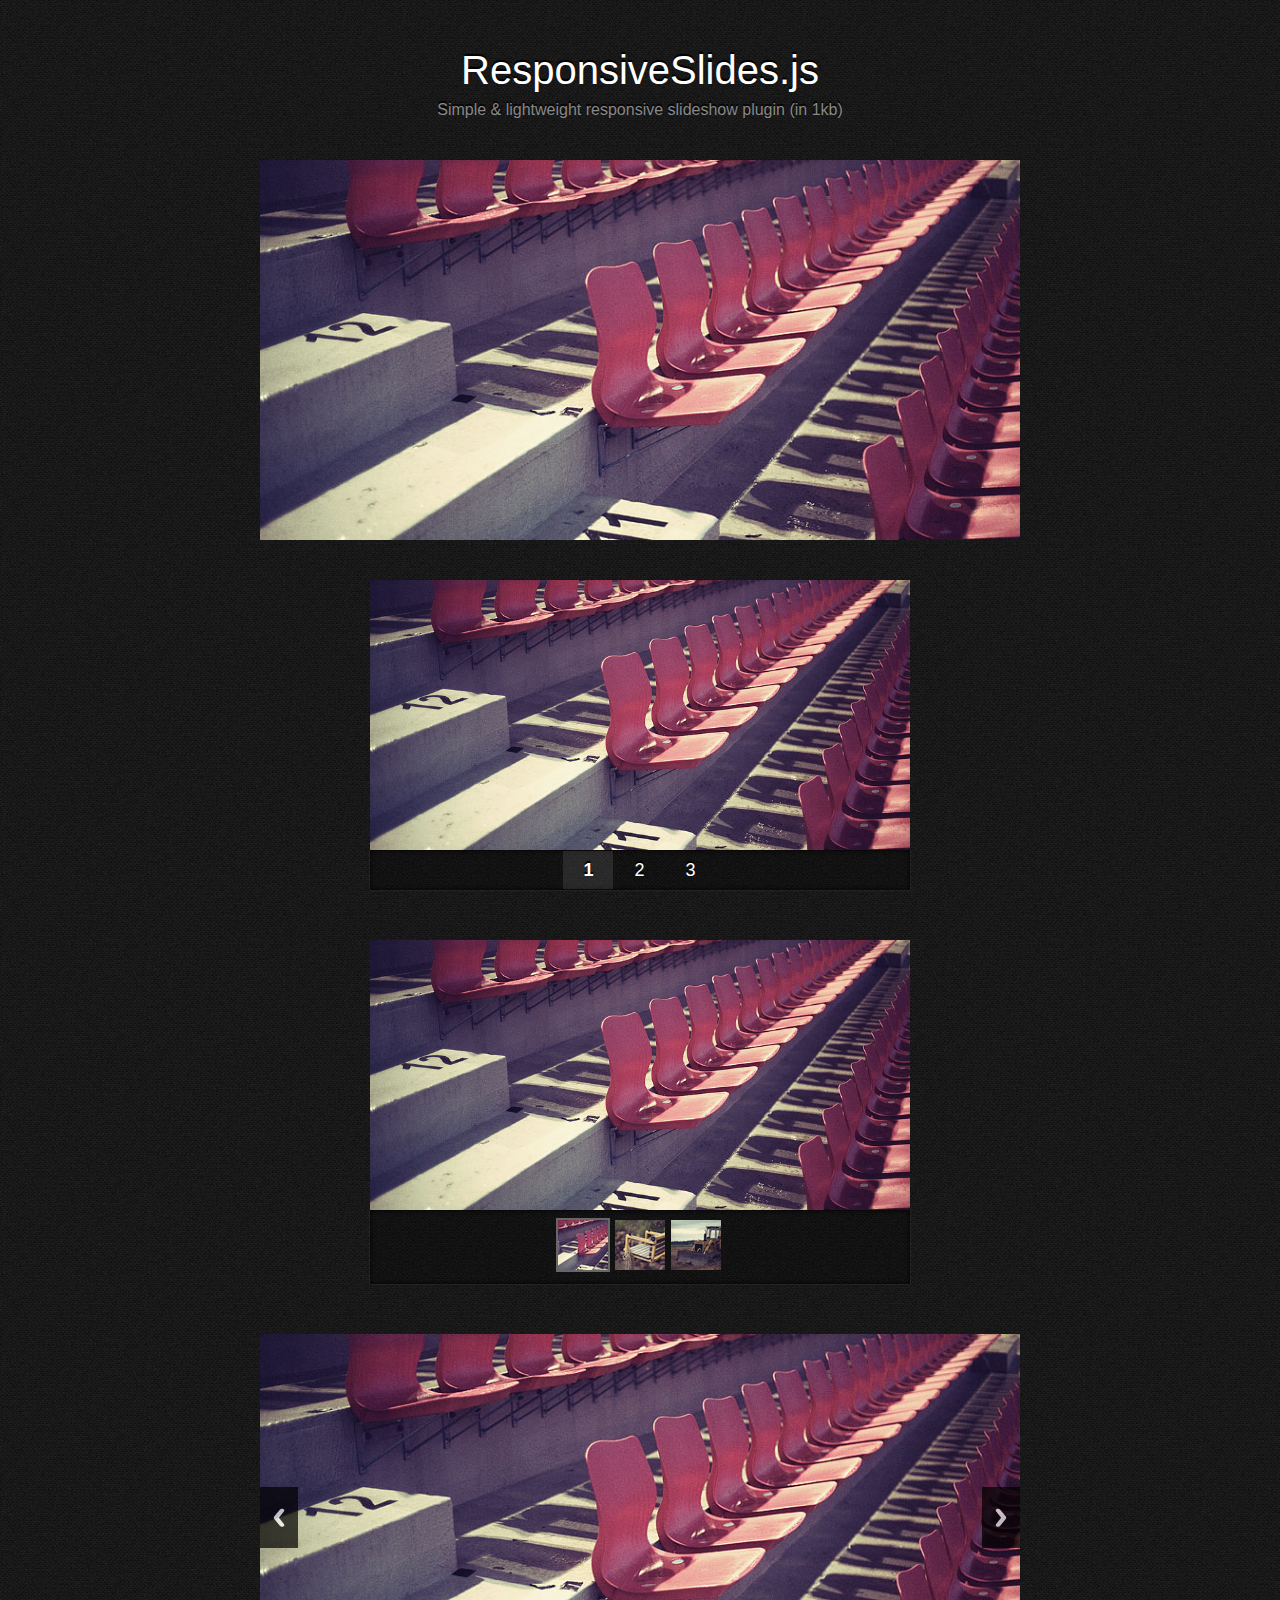
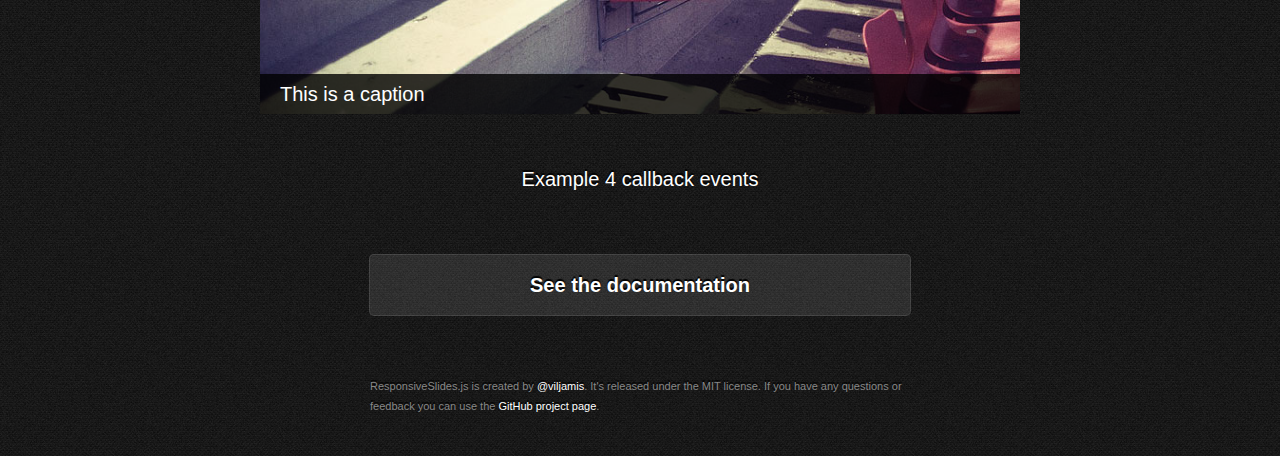
==== slider/ResponsiveSlides.js-master/demo/demo.html @ 282d668b "wip" ====
<!DOCTYPE html>
<html lang="en">
<head>
  <meta charset="utf-8">
  <title>ResponsiveSlides.js &middot; Responsive jQuery slideshow</title>
  <meta name="viewport" content="width=device-width,initial-scale=1">
  <link rel="stylesheet" href="../responsiveslides.css">
  <link rel="stylesheet" href="demo.css">
  <script src="http://ajax.googleapis.com/ajax/libs/jquery/3.0.0/jquery.min.js"></script>
  <script src="../responsiveslides.min.js"></script>
  <script>
    // You can also use "$(window).load(function() {"
    $(function () {

      // Slideshow 1
      $("#slider1").responsiveSlides({
        maxwidth: 800,
        speed: 800
      });

      // Slideshow 2
      $("#slider2").responsiveSlides({
        auto: false,
        pager: true,
        speed: 300,
        maxwidth: 540
      });

      // Slideshow 3
      $("#slider3").responsiveSlides({
        manualControls: '#slider3-pager',
        maxwidth: 540
      });

      // Slideshow 4
      $("#slider4").responsiveSlides({
        auto: false,
        pager: false,
        nav: true,
        speed: 500,
        namespace: "callbacks",
        before: function () {
          $('.events').append("<li>before event fired.</li>");
        },
        after: function () {
          $('.events').append("<li>after event fired.</li>");
        }
      });

    });
  </script>
</head>
<body>
  <div id="wrapper">
    <h1>ResponsiveSlides.js</h1>
    <h2>Simple &amp; lightweight responsive slideshow plugin (in 1kb)</h2>



    <!-- Slideshow 1 -->
    <ul class="rslides" id="slider1">
      <li><img src="images/1.jpg" alt=""></li>
      <li><img src="images/2.jpg" alt=""></li>
      <li><img src="images/3.jpg" alt=""></li>
    </ul>



    <!-- Slideshow 2 -->
    <ul class="rslides" id="slider2">
      <li><a href="#"><img src="images/1.jpg" alt=""></a></li>
      <li><a href="#"><img src="images/2.jpg" alt=""></a></li>
      <li><a href="#"><img src="images/3.jpg" alt=""></a></li>
    </ul>



    <!-- Slideshow 3 -->
    <ul class="rslides" id="slider3">
      <li><img src="images/1.jpg" alt=""></li>
      <li><img src="images/2.jpg" alt=""></li>
      <li><img src="images/3.jpg" alt=""></li>
    </ul>

    <!-- Slideshow 3 Pager -->
    <ul id="slider3-pager">
      <li><a href="#"><img src="images/1_thumb.jpg" alt=""></a></li>
      <li><a href="#"><img src="images/2_thumb.jpg" alt=""></a></li>
      <li><a href="#"><img src="images/3_thumb.jpg" alt=""></a></li>
    </ul>



    <!-- Slideshow 4 -->
    <div class="callbacks_container">
      <ul class="rslides" id="slider4">
        <li>
          <img src="images/1.jpg" alt="">
          <p class="caption">This is a caption</p>
        </li>
        <li>
          <img src="images/2.jpg" alt="">
          <p class="caption">This is another caption</p>
        </li>
        <li>
          <img src="images/3.jpg" alt="">
          <p class="caption">The third caption</p>
        </li>
      </ul>
    </div>

    <!-- This is here just to demonstrate the callbacks -->
    <ul class="events">
      <li><h3>Example 4 callback events</h3></li>
    </ul>



    <a href="http://responsiveslides.com/" id="download">See the documentation</a>
    <p class="footer">ResponsiveSlides.js is created by <a href="http://viljamis.com">@viljamis</a>. It's released under the MIT license. If you have any questions or feedback you can use the <a href="https://github.com/viljami/ResponsiveSlides.js">GitHub project page</a>.</p>
  </div>
</body>
</html>
---- slider/ResponsiveSlides.js-master/responsiveslides.css ----
/*! http://responsiveslides.com v1.55 by @viljamis */

.rslides {
  position: relative;
  list-style: none;
  overflow: hidden;
  width: 100%;
  padding: 0;
  margin: 0;
  }

.rslides li {
  -webkit-backface-visibility: hidden;
  position: absolute;
  display: none;
  width: 100%;
  left: 0;
  top: 0;
  }

.rslides li:first-child {
  position: relative;
  display: block;
  float: left;
  }

.rslides img {
  display: block;
  height: auto;
  float: left;
  width: 100%;
  border: 0;
  }
---- slider/ResponsiveSlides.js-master/demo/demo.css ----
* {
  margin: 0;
  padding: 0;
}

html {
  background: #222 url("images/bg.png") repeat;
}

body {
  _width: 70%;
  color: #888;
  font: 14px/20px Helvetica, Arial, sans-serif;
  margin: 20px auto 0;
  max-width: 800px;
  text-align: center;
  text-shadow: 0 -2px 1px #000;
  -webkit-font-smoothing: antialiased;
  }

h1 {
  font: 40px/60px "Helvetica Neue", Helvetica, Arial, sans-serif;
  color: #fff;
  font-weight: 200;
  }

h2 {
  font: 16px/20px "Helvetica Neue", Helvetica, Arial, sans-serif;
  margin-bottom: 40px;
  }

#wrapper {
  padding: 20px;
  }

p,h3,h4,pre {
  text-align: left;
  max-width: 540px;
  margin: 0 auto 20px;
  }

.rslides {
  margin: 0 auto 40px;
  }

#slider2,
#slider3 {
  box-shadow: none;
  -moz-box-shadow: none;
  -webkit-box-shadow: none;
  margin: 0 auto;
  }

.rslides_tabs {
  list-style: none;
  padding: 0;
  background: rgba(0,0,0,.25);
  box-shadow: 0 0 1px rgba(255,255,255,.3), inset 0 0 5px rgba(0,0,0,1.0);
  -moz-box-shadow: 0 0 1px rgba(255,255,255,.3), inset 0 0 5px rgba(0,0,0,1.0);
  -webkit-box-shadow: 0 0 1px rgba(255,255,255,.3), inset 0 0 5px rgba(0,0,0,1.0);
  font-size: 18px;
  list-style: none;
  margin: 0 auto 50px;
  max-width: 540px;
  padding: 10px 0;
  text-align: center;
  width: 100%;
  }

.rslides_tabs li {
  display: inline;
  float: none;
  margin-right: 1px;
  }

.rslides_tabs a {
  width: auto;
  line-height: 20px;
  padding: 9px 20px;
  height: auto;
  background: transparent;
  display: inline;
  }

.rslides_tabs li:first-child {
  margin-left: 0;
  }

.rslides_tabs .rslides_here a {
  background: rgba(255,255,255,.1);
  color: #fff;
  font-weight: bold;
  }

a {
  color: #fff;
  text-decoration: none;
  }

#download {
  background: #333;
  background: rgba(255,255,255,.1);
  border: 1px solid rgba(255,255,255,.1);
  border-radius: 5px;
  -moz-border-radius: 5px;
  -webkit-border-radius: 5px;
  display: block;
  font-size: 20px;
  font-weight: bold;
  margin: 60px auto;
  max-width: 500px;
  padding: 20px;
  }

#download:hover {
  background: rgba(255,255,255,.15);
  }

.footer {
  font-size: 11px;
  }

/* Callback example */

h3 {
  font: 20px/30px "Helvetica Neue", Helvetica, Arial, sans-serif;
  text-align: center;
  color: #fff;
  }

.events {
  list-style: none;
  }

.callbacks_container {
  margin-bottom: 50px;
  position: relative;
  float: left;
  width: 100%;
  }

.callbacks {
  position: relative;
  list-style: none;
  overflow: hidden;
  width: 100%;
  padding: 0;
  margin: 0;
  }

.callbacks li {
  position: absolute;
  width: 100%;
  left: 0;
  top: 0;
  }

.callbacks img {
  display: block;
  position: relative;
  z-index: 1;
  height: auto;
  width: 100%;
  border: 0;
  }

.callbacks .caption {
  display: block;
  position: absolute;
  z-index: 2;
  font-size: 20px;
  text-shadow: none;
  color: #fff;
  background: #000;
  background: rgba(0,0,0, .8);
  left: 0;
  right: 0;
  bottom: 0;
  padding: 10px 20px;
  margin: 0;
  max-width: none;
  }

.callbacks_nav {
  position: absolute;
  -webkit-tap-highlight-color: rgba(0,0,0,0);
  top: 52%;
  left: 0;
  opacity: 0.7;
  z-index: 3;
  text-indent: -9999px;
  overflow: hidden;
  text-decoration: none;
  height: 61px;
  width: 38px;
  background: transparent url("themes/themes.gif") no-repeat left top;
  margin-top: -45px;
  }

.callbacks_nav:active {
  opacity: 1.0;
  }

.callbacks_nav.next {
  left: auto;
  background-position: right top;
  right: 0;
  }

#slider3-pager a {
  display: inline-block;
}

#slider3-pager img {
  float: left;
}

#slider3-pager .rslides_here a {
  background: transparent;
  box-shadow: 0 0 0 2px #666;
}

#slider3-pager a {
  padding: 0;
}

@media screen and (max-width: 600px) {
  h1 {
    font: 24px/50px "Helvetica Neue", Helvetica, Arial, sans-serif;
    }
  .callbacks_nav {
    top: 47%;
    }
  }
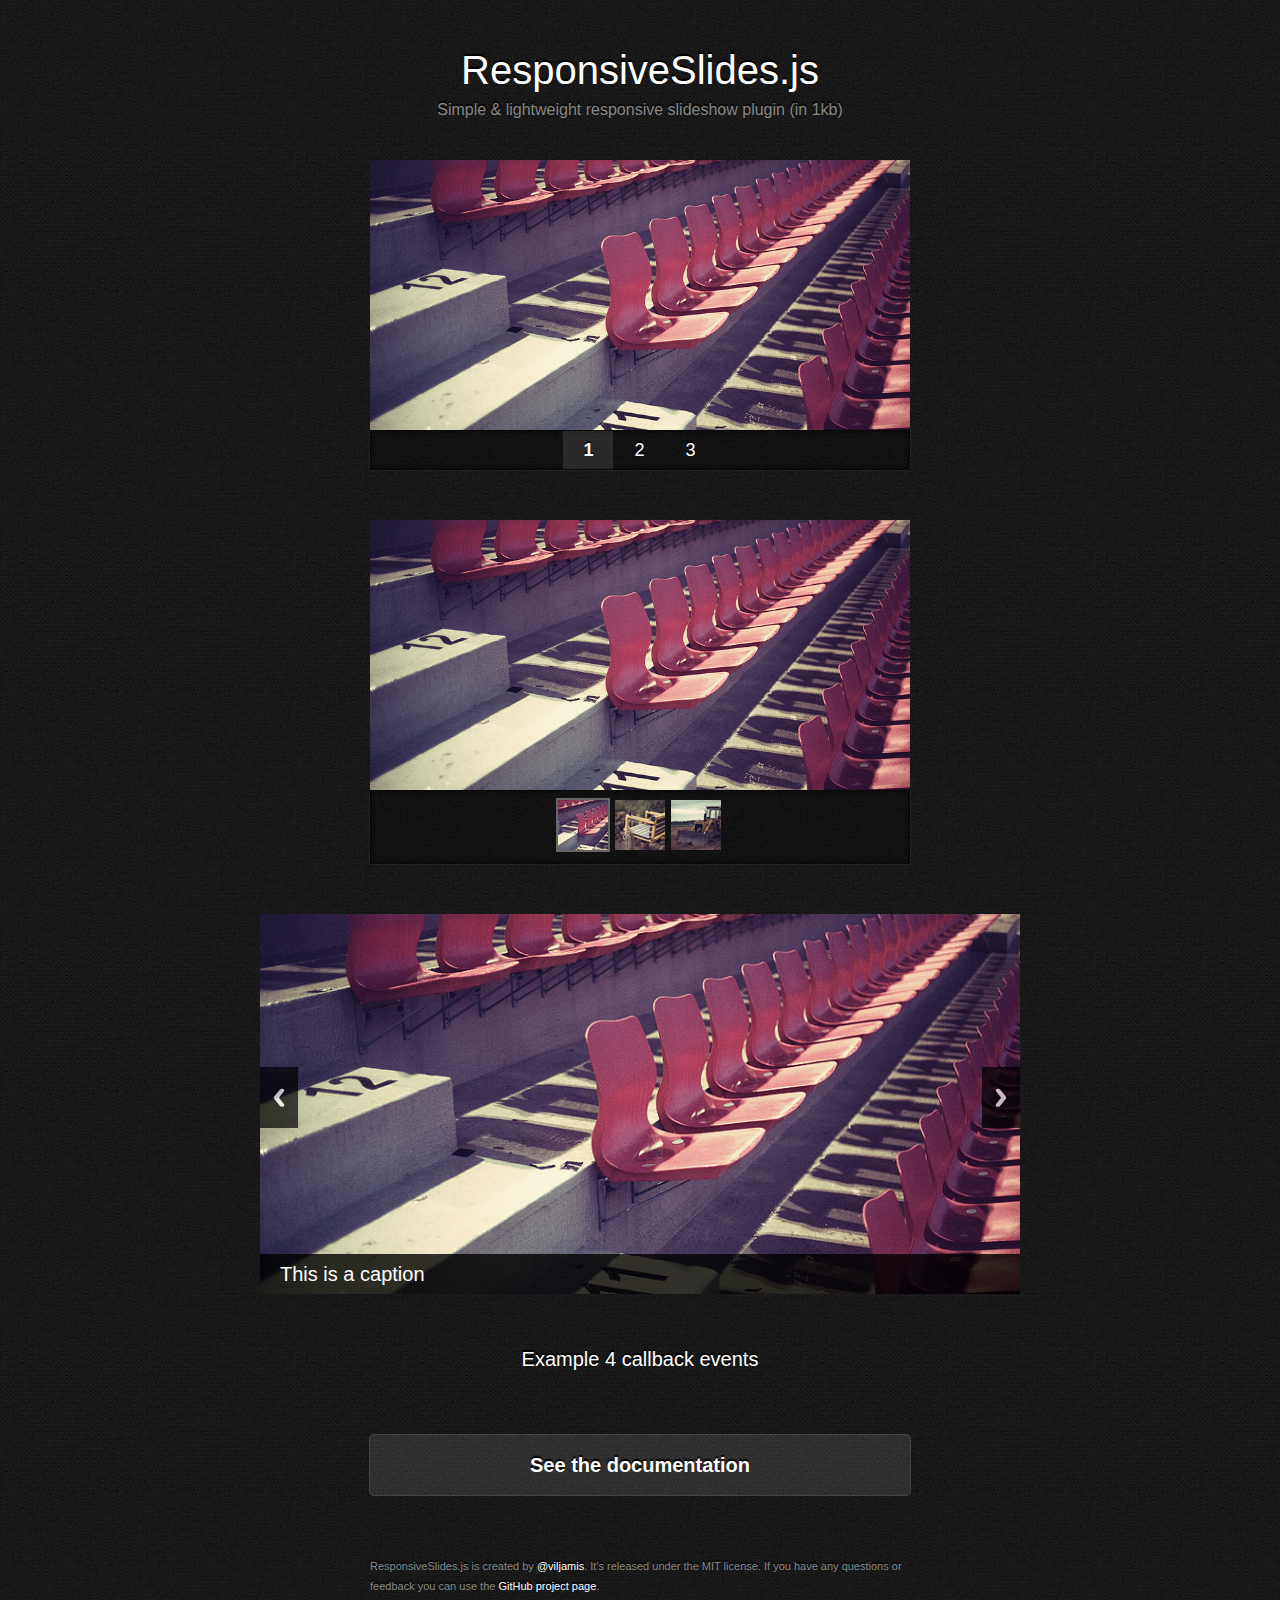
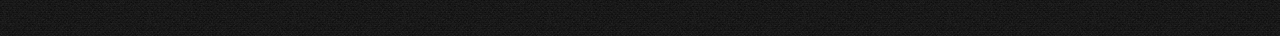
==== commit 4a2d934f: "started slider" ====
--- a/slider/ResponsiveSlides.js-master/demo/demo.html
+++ b/slider/ResponsiveSlides.js-master/demo/demo.html
@@ -57,13 +57,6 @@
 
 
 
-    <!-- Slideshow 1 -->
-    <ul class="rslides" id="slider1">
-      <li><img src="images/1.jpg" alt=""></li>
-      <li><img src="images/2.jpg" alt=""></li>
-      <li><img src="images/3.jpg" alt=""></li>
-    </ul>
-
 
 
     <!-- Slideshow 2 -->
